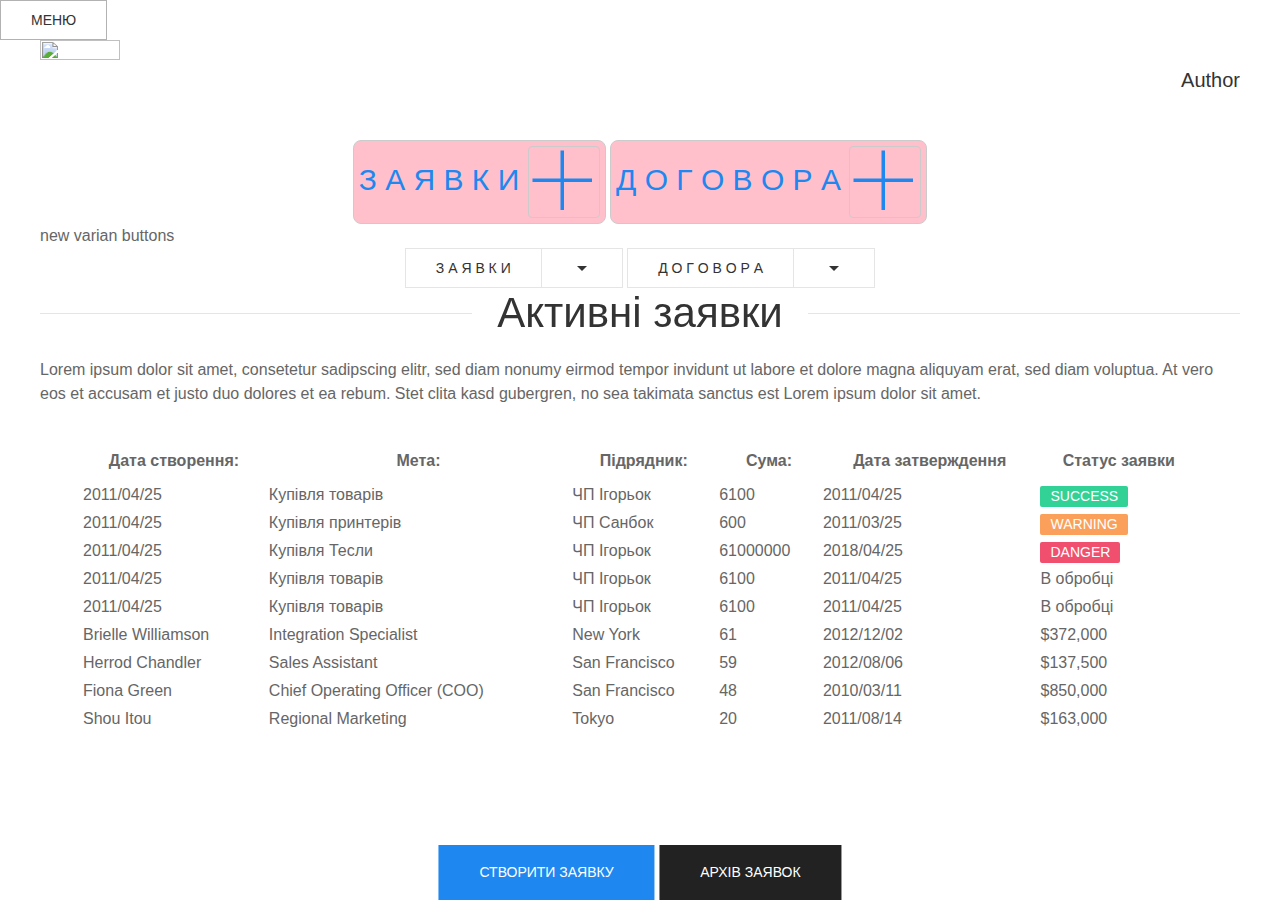
==== index.html @ bbf1b729 "add buttons" ====
<!DOCTYPE html>
<html>

<head>
    <title>Title</title>
    <meta charset="utf-8">
    <meta name="viewport" content="width=device-width, initial-scale=1">
    <link rel="stylesheet" href="css/uikit.min.css" />
    <link rel="stylesheet" href="css/my.css" />

    <script src="js/uikit.min.js"></script>
    <script src="js/uikit-icons.min.js"></script>
    <script src="https://ajax.googleapis.com/ajax/libs/jquery/3.3.1/jquery.min.js"></script>

    <link rel="stylesheet" type="text/css" href="https://cdn.datatables.net/v/ju/jq-3.2.1/jszip-2.5.0/dt-1.10.16/af-2.2.2/b-1.5.1/b-colvis-1.5.1/b-flash-1.5.1/b-html5-1.5.1/b-print-1.5.1/cr-1.4.1/fc-3.2.4/fh-3.1.3/kt-2.3.2/r-2.2.1/rg-1.0.2/rr-1.2.3/sc-1.4.4/sl-1.2.5/datatables.min.css"
    />

    <script type="text/javascript" src="https://cdnjs.cloudflare.com/ajax/libs/pdfmake/0.1.32/pdfmake.min.js"></script>
    <script type="text/javascript" src="https://cdnjs.cloudflare.com/ajax/libs/pdfmake/0.1.32/vfs_fonts.js"></script>
    <script type="text/javascript" src="https://cdn.datatables.net/v/ju/jq-3.2.1/jszip-2.5.0/dt-1.10.16/af-2.2.2/b-1.5.1/b-colvis-1.5.1/b-flash-1.5.1/b-html5-1.5.1/b-print-1.5.1/cr-1.4.1/fc-3.2.4/fh-3.1.3/kt-2.3.2/r-2.2.1/rg-1.0.2/rr-1.2.3/sc-1.4.4/sl-1.2.5/datatables.min.js"></script>


    <script src="js/jquery-2.2.3.min.js"></script>
    <script src="js/main.js"></script>
    <link rel="stylesheet" href="css/my.css" />

</head>

<body>
    <a href="#offcanvas-slide" class="uk-button uk-button-default" uk-toggle>МЕНЮ</a>

    <div id="offcanvas-slide" uk-offcanvas>
        <div class="uk-offcanvas-bar">

            <ul class="uk-nav uk-nav-default">
                <li class="uk-nav-header">МЕНЮ ЗАЯВОК</li>
                <!-- <li class="uk-active"><a href="#">Active</a></li> -->
                <li>
                    <a href="index2.html">Стоврити заявку</a>
                </li>
                <li>
                    <a href="#">Шаблони заявок</a>
                </li>
                <li>
                    <a href="#">Архів заявок</a>
                </li>
                <li class="uk-nav-header">МЕНЮ ДОГОВОРІВ</li>
                <li>
                    <a href="#">Створити Договір</a>
                </li>
                <li>
                    <a href="#">Створити додаток</a>
                </li>
                <li class="uk-nav-divider"></li>
                <li>
                    <a href="#">Архів договорів</a>
                </li>
                <li>
                    <a href="#">Архів додатків</a>
                </li>
                <!-- <li><a href="#">Item</a></li> -->
            </ul>

        </div>
    </div>

    <div class="uk-container">

        <article class="uk-comment uk-text-right">
            <header class="uk-comment-header uk-grid-medium uk-flex-middle" uk-grid>
                <div class="uk-width-auto">
                    <img class="uk-comment-avatar" src="../docs/images/avatar.jpg" width="80" height="80" alt="">
                </div>
                <div class="uk-width-expand">
                    <h4 class="uk-comment-title uk-margin-remove">
                        <a class="uk-link-reset" href="#">Author</a>
                    </h4>
                    <ul class="uk-comment-meta uk-subnav uk-subnav-divider uk-margin-remove-top">

                </div>
            </header>

        </article>
        <!-- <div class="yuraBtn">
                <button class="uk-button uk-button-default uk-button-large" type="button">З А Я В К И</button>
                <div class=" newMy  uk-button-link uk-button-link" uk-icon="icon: plus; ratio: 3.5"></div>
            </div>
        </div> -->
        <div class="uk-container uk-text-center">
<div class="one uk-inline">
    <span class="uk-button-link ">З А Я В К И</span>
    <div class="two uk-button-link" uk-icon="icon: plus; ratio: 3.5"></div>
</div>
<div class="one uk-inline">
        <span class="uk-button-link ">Д О Г О В О Р А</span>
        <div class="two uk-button-link" uk-icon="icon: plus; ratio: 3.5"></div>
    </div>
</div>
<!-- //////////////////// -->

<span>new varian buttons</span>
<div class="uk-container uk-text-center">
        <div class="uk-button-group">
                <button class="uk-button uk-button-default">З А Я В К И</button>
                <div class="uk-inline">
                    <button class="uk-button uk-button-default" type="button"><span uk-icon="icon:  triangle-down"></span></button>
                    <div uk-dropdown="mode: click; boundary: ! .uk-button-group; boundary-align: true;">
                        <ul class="uk-nav uk-dropdown-nav">
                            <li class="uk-active"><a href="#">Active</a></li>
                            <li><a href="#">Item</a></li>
                            <li class="uk-nav-header">Header</li>
                            <li><a href="#">Item</a></li>
                            <li><a href="#">Item</a></li>
                            <li class="uk-nav-divider"></li>
                            <li><a href="#">Item</a></li>
                        </ul>
                    </div>
                </div>
            </div>

            <div class="uk-button-group">
                    <button class="uk-button uk-button-default">Д О Г О В О Р А</button>
                    <div class="uk-inline">
                        <button class="uk-button uk-button-default" type="button"><span uk-icon="icon:  triangle-down"></span></button>
                        <div uk-dropdown="mode: click; boundary: ! .uk-button-group; boundary-align: true;">
                            <ul class="uk-nav uk-dropdown-nav">
                                <li class="uk-active"><a href="#">Active</a></li>
                                <li><a href="#">Item</a></li>
                                <li class="uk-nav-header">Header</li>
                                <li><a href="#">Item</a></li>
                                <li><a href="#">Item</a></li>
                                <li class="uk-nav-divider"></li>
                                <li><a href="#">Item</a></li>
                            </ul>
                        </div>
                    </div>
                </div>

    </div>
    


        <div class="uk-child-width-1-12@s" uk-grid>
            <div>
                <h1 class="uk-heading-line uk-text-center">
                    <span>Активні заявки</span>
                </h1>
                <div class="uk-comment-body">
                    <p>Lorem ipsum dolor sit amet, consetetur sadipscing elitr, sed diam nonumy eirmod tempor invidunt ut labore
                        et dolore magna aliquyam erat, sed diam voluptua. At vero eos et accusam et justo duo dolores et
                        ea rebum. Stet clita kasd gubergren, no sea takimata sanctus est Lorem ipsum dolor sit amet.</p>
                </div>



            </div>
        </div>
        <!-- <div class="uk-margin uk-text-right">
                <form class="uk-search uk-search-default">
                    <span uk-search-icon></span>
                    <input class="uk-search-input" type="search" placeholder="Search...">
                </form>
            </div> -->

        <!-- <div class="uk-margin uk-text-right">
                <form class="uk-search uk-search-default uk-text-right">
                    <span class="uk-search-icon-flip" uk-search-icon></span>
                    <input class="uk-search-input" type="search" placeholder="Search...">
                </form>
            </div> -->
        <table id="example" class="display uk-card-body" style="width:100%">
            <thead>
                <tr>
                    <th>Дата створення:</th>
                    <th>Мета:</th>
                    <th>Підрядник:</th>
                    <th>Сума:</th>
                    <th>Дата затверждення </th>
                    <th>Статус заявки</th>
                    <!-- <th>Дії:</th> -->
                </tr>
            </thead>
            <tbody>
                <tr>
                    <td>2011/04/25</td>
                    <td>Купівля товарів</td>
                    <td>ЧП Ігорьок</td>
                    <td>6100</td>
                    <td>2011/04/25</td>
                    <td>
                        <span class="uk-label uk-label-success">Success</span>
                    </td>
                    <!-- <td><ul class="uk-iconnav">
                            <li><a href="#" uk-icon="icon: plus"></a></li>
                            <li><a href="#" uk-icon="icon: file-edit"></a></li>
                            <li><a href="#" uk-icon="icon: copy"></a></li>
                            <li><a href="#" uk-icon="icon: trash"></a></li>
                        </ul></td>
                </tr> -->
                    <tr>
                        <td>2011/04/25</td>
                        <td>Купівля принтерів</td>
                        <td>ЧП Санбок</td>
                        <td>600</td>
                        <td>2011/03/25</td>
                        <td>
                            <span class="uk-label uk-label-warning">Warning</span>
                        </td>
                    </tr>
                    <tr>
                        <td>2011/04/25</td>
                        <td>Купівля Тесли</td>
                        <td>ЧП Ігорьок</td>
                        <td>61000000</td>
                        <td>2018/04/25</td>
                        <td>
                            <span class="uk-label uk-label-danger">Danger</span>
                        </td>
                    </tr>
                    <tr>
                        <td>2011/04/25</td>
                        <td>Купівля товарів</td>
                        <td>ЧП Ігорьок</td>
                        <td>6100</td>
                        <td>2011/04/25</td>
                        <td>В обробці</td>
                    </tr>
                    <tr>
                        <td>2011/04/25</td>
                        <td>Купівля товарів</td>
                        <td>ЧП Ігорьок</td>
                        <td>6100</td>
                        <td>2011/04/25</td>
                        <td>В обробці</td>
                    </tr>
                    <tr>
                        <td>Brielle Williamson</td>
                        <td>Integration Specialist</td>
                        <td>New York</td>
                        <td>61</td>
                        <td>2012/12/02</td>
                        <td>$372,000</td>
                    </tr>
                    <tr>
                        <td>Herrod Chandler</td>
                        <td>Sales Assistant</td>
                        <td>San Francisco</td>
                        <td>59</td>
                        <td>2012/08/06</td>
                        <td>$137,500</td>
                    </tr>
                    <tr>
                        <td>Fiona Green</td>
                        <td>Chief Operating Officer (COO)</td>
                        <td>San Francisco</td>
                        <td>48</td>
                        <td>2010/03/11</td>
                        <td>$850,000</td>
                    </tr>
                    <tr>
                        <td>Shou Itou</td>
                        <td>Regional Marketing</td>
                        <td>Tokyo</td>
                        <td>20</td>
                        <td>2011/08/14</td>
                        <td>$163,000</td>
                    </tr>
            </tbody>

        </table>
        <div class="uk-container uk-position-bottom-center">
            <p uk-margin>
                <!-- <button class="uk-button uk-button-default uk-button-large">Large button</button> -->
                <button class="uk-button uk-button-primary uk-button-large" onclick="window.location.href='index2.html'" uk-scrollspy="cls: uk-animation-slide-left; repeat: true">Створити Заявку</button>
                <button class="uk-button uk-button-secondary uk-button-large">Архів заявок</button>
            </p>
        </div>
    </div>

</body>

</html>
---- css/my.css ----
.dataTables_filter label {
    background: pink;
    padding: 8px;
    color: #ffffff;
    text-transform: uppercase;
}

.dataTables_length label {
    background: pink;
    /* padding: 8px; */
    color: #ffffff;
    text-transform: uppercase;
}

/* 
 .dataTables_filter label input {
     margin-left: 10px;  } */

/* .dataTables_wrapper .ui-toolbar {
    padding: 20px;
}  */

#personal.dataTable th {
    color: pink;
    font-weight: 700;
    padding-top: 5px;
    padding-bottom: 5px;
    border: 1px #b7b7b7 solid;
    margin: 0;
    */
}

.dataTables_wrapper {
    font-weight: normal;
    /* padding-bottom: 30px; */
}

.dataTables_wrapper .ui-toolbar {
    padding: 8px;
    background: pink;
    padding-bottom: 38px;
}

.uk-offcanvas-bar {
    /* background: pink; */
    color: aqua;
}

.yuraBtn {
    max-width: 33;
    height: 70px;
    border-radius: 4px;
    padding: 5px;
    font-size: 30px;
    border: 1px solid black;
    background-color: beige;
    box-shadow: 0 0 4px 2px #fff;
    /* border-radius: 2px soled red; */
    /* margin: 0 10px 18px 0; */
}
.newMy {
    border-radius: 4px;

}
.one {
    border-radius: 8px;
    padding: 5px;
    font-size: 30px;
    border: 1px solid #cbcbcb;
background-color: pink;
}   

.two {
    border-radius: 4px;
    /* padding: 5px;
    font-size: 30px; */
    border: 1px solid #cbcbcb;
background-color: pink;
}
---- css/my.css ----
.dataTables_filter label {
    background: pink;
    padding: 8px;
    color: #ffffff;
    text-transform: uppercase;
}

.dataTables_length label {
    background: pink;
    /* padding: 8px; */
    color: #ffffff;
    text-transform: uppercase;
}

/* 
 .dataTables_filter label input {
     margin-left: 10px;  } */

/* .dataTables_wrapper .ui-toolbar {
    padding: 20px;
}  */

#personal.dataTable th {
    color: pink;
    font-weight: 700;
    padding-top: 5px;
    padding-bottom: 5px;
    border: 1px #b7b7b7 solid;
    margin: 0;
    */
}

.dataTables_wrapper {
    font-weight: normal;
    /* padding-bottom: 30px; */
}

.dataTables_wrapper .ui-toolbar {
    padding: 8px;
    background: pink;
    padding-bottom: 38px;
}

.uk-offcanvas-bar {
    /* background: pink; */
    color: aqua;
}

.yuraBtn {
    max-width: 33;
    height: 70px;
    border-radius: 4px;
    padding: 5px;
    font-size: 30px;
    border: 1px solid black;
    background-color: beige;
    box-shadow: 0 0 4px 2px #fff;
    /* border-radius: 2px soled red; */
    /* margin: 0 10px 18px 0; */
}
.newMy {
    border-radius: 4px;

}
.one {
    border-radius: 8px;
    padding: 5px;
    font-size: 30px;
    border: 1px solid #cbcbcb;
background-color: pink;
}   

.two {
    border-radius: 4px;
    /* padding: 5px;
    font-size: 30px; */
    border: 1px solid #cbcbcb;
background-color: pink;
}
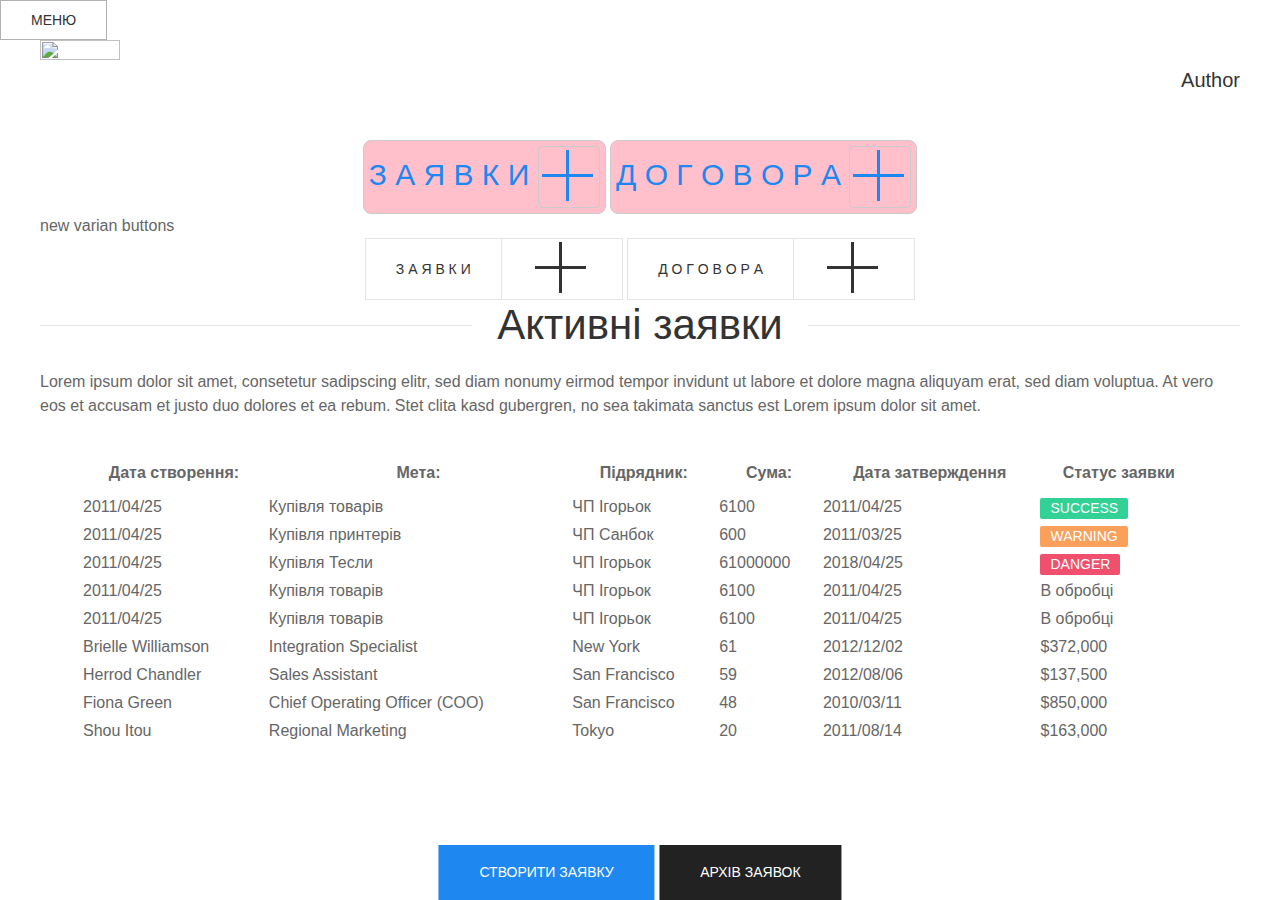
==== commit ca0c2c89: "buttons" ====
--- a/index.html
+++ b/index.html
@@ -89,40 +89,50 @@
         <div class="uk-container uk-text-center">
 <div class="one uk-inline">
     <span class="uk-button-link ">З А Я В К И</span>
-    <div class="two uk-button-link" uk-icon="icon: plus; ratio: 3.5"></div>
+    <div class="two uk-button-link" uk-icon="icon: plus; ratio: 3"onclick="window.location.href='index2.html'" ></div>
 </div>
 <div class="one uk-inline">
         <span class="uk-button-link ">Д О Г О В О Р А</span>
-        <div class="two uk-button-link" uk-icon="icon: plus; ratio: 3.5"></div>
+        <div class="two uk-button-link" uk-icon="icon: plus; ratio: 3"></div>
     </div>
 </div>
 <!-- //////////////////// -->
 
 <span>new varian buttons</span>
+
 <div class="uk-container uk-text-center">
         <div class="uk-button-group">
-                <button class="uk-button uk-button-default">З А Я В К И</button>
-                <div class="uk-inline">
-                    <button class="uk-button uk-button-default" type="button"><span uk-icon="icon:  triangle-down"></span></button>
-                    <div uk-dropdown="mode: click; boundary: ! .uk-button-group; boundary-align: true;">
+                <button class="uk-button uk-button-default">З А Я В К И</button> <div uk-dropdown="mode: click; boundary: ! .uk-button-group; boundary-align: true;" >
                         <ul class="uk-nav uk-dropdown-nav">
-                            <li class="uk-active"><a href="#">Active</a></li>
+                                <li>
+                                        <a href="index2.html">Стоврити заявку</a>
+                                    </li>
+                                    <li>
+                                        <a href="#">Шаблони заявок</a>
+                                    </li>
+                                    <li>
+                                        <a href="#">Архів заявок</a>
+                                    </li>
+
+
+                            <!-- <li class="uk-active"><a href="#">Active</a></li>
                             <li><a href="#">Item</a></li>
                             <li class="uk-nav-header">Header</li>
                             <li><a href="#">Item</a></li>
                             <li><a href="#">Item</a></li>
                             <li class="uk-nav-divider"></li>
-                            <li><a href="#">Item</a></li>
+                            <li><a href="#">Item</a></li> -->
                         </ul>
                     </div>
+                <div class="uk-inline">
+                    <button class="uk-button uk-button-default" type="button"><span uk-icon="icon: plus; ratio: 3" onclick="window.location.href='index2.html'"></span></button>
+                   
                 </div>
             </div>
 
             <div class="uk-button-group">
                     <button class="uk-button uk-button-default">Д О Г О В О Р А</button>
-                    <div class="uk-inline">
-                        <button class="uk-button uk-button-default" type="button"><span uk-icon="icon:  triangle-down"></span></button>
-                        <div uk-dropdown="mode: click; boundary: ! .uk-button-group; boundary-align: true;">
+                    <div uk-dropdown="mode: click; boundary: ! .uk-button-group; boundary-align: true;">
                             <ul class="uk-nav uk-dropdown-nav">
                                 <li class="uk-active"><a href="#">Active</a></li>
                                 <li><a href="#">Item</a></li>
@@ -133,6 +143,9 @@
                                 <li><a href="#">Item</a></li>
                             </ul>
                         </div>
+                    <div class="uk-inline">
+                        <button class="uk-button uk-button-default" type="button"><span uk-icon="icon: plus; ratio: 3"></span></button>
+                        
                     </div>
                 </div>
 
--- a/css/my.css
+++ b/css/my.css
@@ -72,8 +72,6 @@
 
 .two {
     border-radius: 4px;
-    /* padding: 5px;
-    font-size: 30px; */
-    border: 1px solid #cbcbcb;
+      border: 1px solid #cbcbcb;
 background-color: pink;
 }   
--- a/css/my.css
+++ b/css/my.css
@@ -72,8 +72,6 @@
 
 .two {
     border-radius: 4px;
-    /* padding: 5px;
-    font-size: 30px; */
-    border: 1px solid #cbcbcb;
+      border: 1px solid #cbcbcb;
 background-color: pink;
 }   
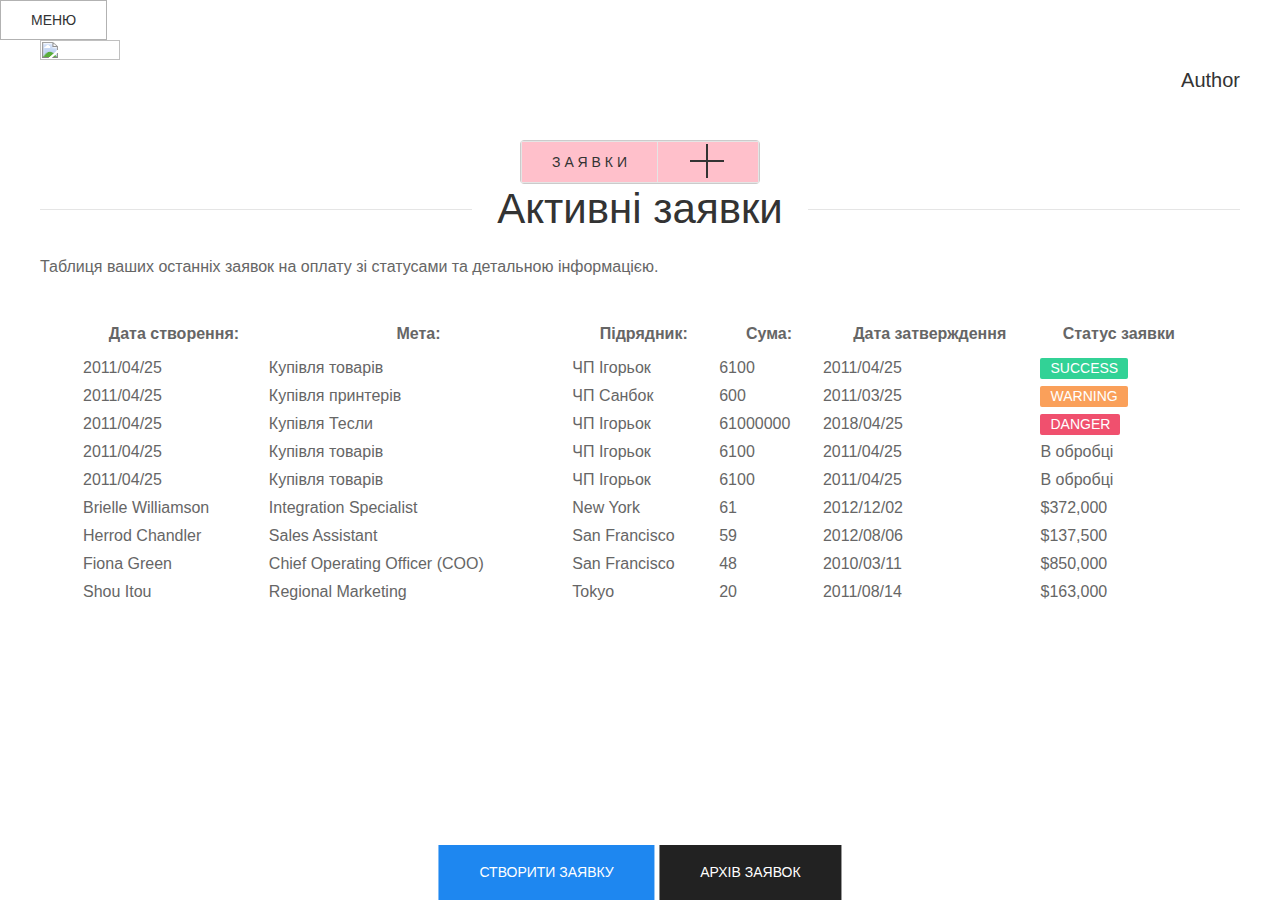
==== commit 8b2e787f: "new style buttons" ====
--- a/index.html
+++ b/index.html
@@ -81,29 +81,13 @@
             </header>
 
         </article>
-        <!-- <div class="yuraBtn">
-                <button class="uk-button uk-button-default uk-button-large" type="button">З А Я В К И</button>
-                <div class=" newMy  uk-button-link uk-button-link" uk-icon="icon: plus; ratio: 3.5"></div>
-            </div>
-        </div> -->
-        <div class="uk-container uk-text-center">
-<div class="one uk-inline">
-    <span class="uk-button-link ">З А Я В К И</span>
-    <div class="two uk-button-link" uk-icon="icon: plus; ratio: 3"onclick="window.location.href='index2.html'" ></div>
-</div>
-<div class="one uk-inline">
-        <span class="uk-button-link ">Д О Г О В О Р А</span>
-        <div class="two uk-button-link" uk-icon="icon: plus; ratio: 3"></div>
-    </div>
-</div>
-<!-- //////////////////// -->
-
-<span>new varian buttons</span>
+      
 
 <div class="uk-container uk-text-center">
-        <div class="uk-button-group">
-                <button class="uk-button uk-button-default">З А Я В К И</button> <div uk-dropdown="mode: click; boundary: ! .uk-button-group; boundary-align: true;" >
-                        <ul class="uk-nav uk-dropdown-nav">
+        <div class="uk-button-group apl-btn" uk-scrollspy="cls: uk-animation-slide-top; repeat: true">
+                <button class="uk-button uk-button-default">З А Я В К И</button> 
+                <!-- <div uk-dropdown="mode: click; boundary: ! .uk-button-group; boundary-align: true;" > -->
+                        <!-- <ul class="uk-nav uk-dropdown-nav">
                                 <li>
                                         <a href="index2.html">Стоврити заявку</a>
                                     </li>
@@ -122,32 +106,15 @@
                             <li><a href="#">Item</a></li>
                             <li class="uk-nav-divider"></li>
                             <li><a href="#">Item</a></li> -->
-                        </ul>
-                    </div>
+                        <!-- </ul> -->
+                    <!-- </div> -->
                 <div class="uk-inline">
-                    <button class="uk-button uk-button-default" type="button"><span uk-icon="icon: plus; ratio: 3" onclick="window.location.href='index2.html'"></span></button>
+                    <button class="uk-button uk-button-default" type="button"><span uk-icon="icon: plus; ratio: 2" onclick="window.location.href='index2.html'"></span></button>
                    
                 </div>
             </div>
 
-            <div class="uk-button-group">
-                    <button class="uk-button uk-button-default">Д О Г О В О Р А</button>
-                    <div uk-dropdown="mode: click; boundary: ! .uk-button-group; boundary-align: true;">
-                            <ul class="uk-nav uk-dropdown-nav">
-                                <li class="uk-active"><a href="#">Active</a></li>
-                                <li><a href="#">Item</a></li>
-                                <li class="uk-nav-header">Header</li>
-                                <li><a href="#">Item</a></li>
-                                <li><a href="#">Item</a></li>
-                                <li class="uk-nav-divider"></li>
-                                <li><a href="#">Item</a></li>
-                            </ul>
-                        </div>
-                    <div class="uk-inline">
-                        <button class="uk-button uk-button-default" type="button"><span uk-icon="icon: plus; ratio: 3"></span></button>
-                        
-                    </div>
-                </div>
+          
 
     </div>
     
@@ -159,9 +126,7 @@
                     <span>Активні заявки</span>
                 </h1>
                 <div class="uk-comment-body">
-                    <p>Lorem ipsum dolor sit amet, consetetur sadipscing elitr, sed diam nonumy eirmod tempor invidunt ut labore
-                        et dolore magna aliquyam erat, sed diam voluptua. At vero eos et accusam et justo duo dolores et
-                        ea rebum. Stet clita kasd gubergren, no sea takimata sanctus est Lorem ipsum dolor sit amet.</p>
+                    <p>Таблиця ваших останніх заявок на оплату зі статусами та детальною інформацією.</p>
                 </div>
 
 
@@ -284,8 +249,11 @@
         <div class="uk-container uk-position-bottom-center">
             <p uk-margin>
                 <!-- <button class="uk-button uk-button-default uk-button-large">Large button</button> -->
-                <button class="uk-button uk-button-primary uk-button-large" onclick="window.location.href='index2.html'" uk-scrollspy="cls: uk-animation-slide-left; repeat: true">Створити Заявку</button>
-                <button class="uk-button uk-button-secondary uk-button-large">Архів заявок</button>
+                <button class="uk-button uk-button-primary uk-button-large" 
+                onclick="window.location.href='index2.html'" 
+                uk-scrollspy="cls: uk-animation-slide-left; repeat: true">Створити Заявку</button>
+                <button class="uk-button uk-button-secondary uk-button-large"
+                uk-scrollspy="cls: uk-animation-slide-right; repeat: true">Архів заявок</button>
             </p>
         </div>
     </div>
--- a/css/my.css
+++ b/css/my.css
@@ -68,10 +68,14 @@
     font-size: 30px;
     border: 1px solid #cbcbcb;
 background-color: pink;
+
 }   
 
-.two {
+.apl-btn {
     border-radius: 4px;
       border: 1px solid #cbcbcb;
 background-color: pink;
 }   
+.uk-button-link:focus, .uk-button-link:hover {
+    text-decoration: none;
+}
--- a/css/my.css
+++ b/css/my.css
@@ -68,10 +68,14 @@
     font-size: 30px;
     border: 1px solid #cbcbcb;
 background-color: pink;
+
 }   
 
-.two {
+.apl-btn {
     border-radius: 4px;
       border: 1px solid #cbcbcb;
 background-color: pink;
 }   
+.uk-button-link:focus, .uk-button-link:hover {
+    text-decoration: none;
+}
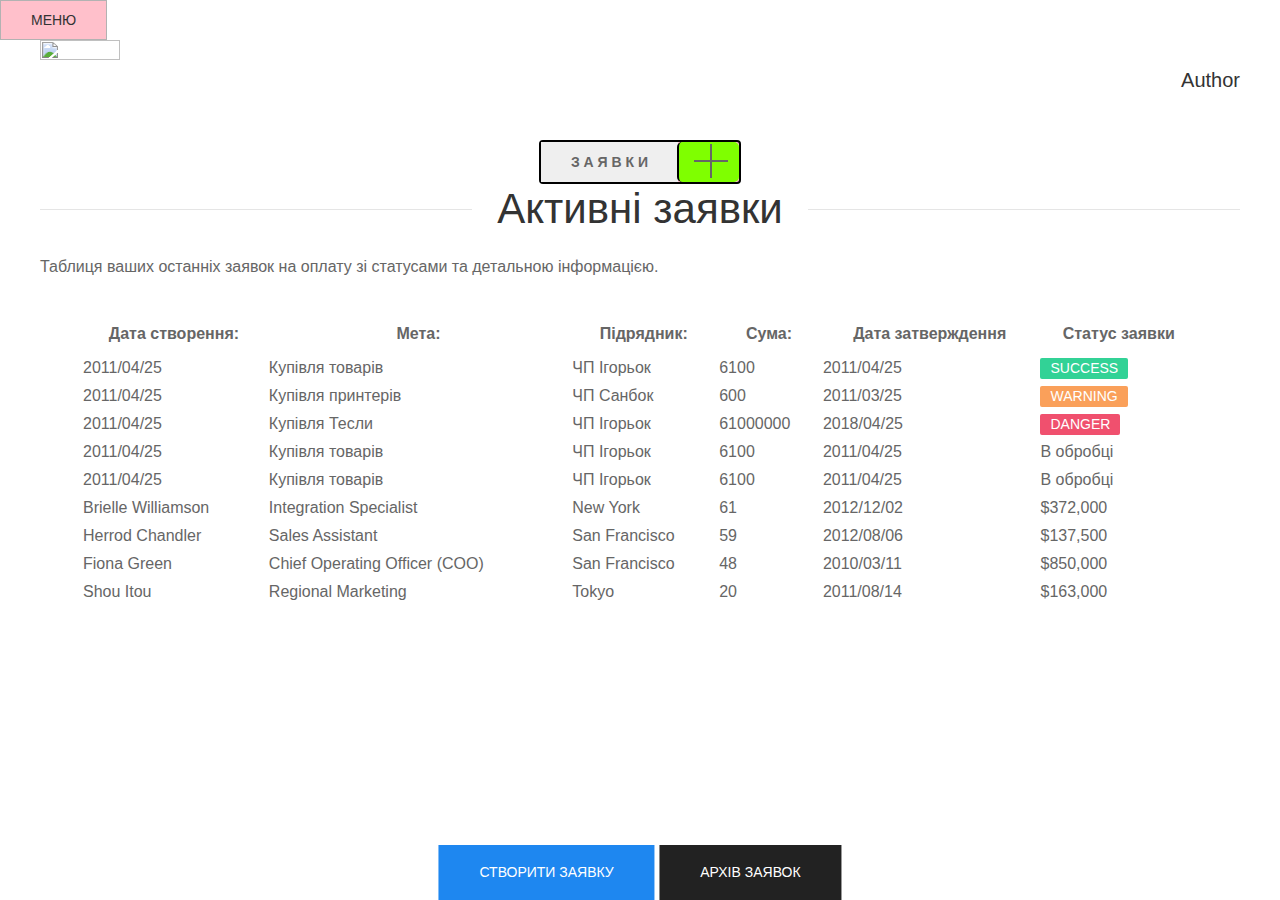
==== commit 0da2b2b6: "new" ====
--- a/index.html
+++ b/index.html
@@ -81,13 +81,16 @@
             </header>
 
         </article>
-      
-
-<div class="uk-container uk-text-center">
-        <div class="uk-button-group apl-btn" uk-scrollspy="cls: uk-animation-slide-top; repeat: true">
-                <button class="uk-button uk-button-default">З А Я В К И</button> 
+
+
+        <div class="uk-container uk-text-center">
+  
+
+
+            <div class="uk-button-group apl-btn" uk-scrollspy="cls: uk-animation-slide-top; repeat: true">
+                <button class="uk-button ">З А Я В К И</button>
                 <!-- <div uk-dropdown="mode: click; boundary: ! .uk-button-group; boundary-align: true;" > -->
-                        <!-- <ul class="uk-nav uk-dropdown-nav">
+                <!-- <ul class="uk-nav uk-dropdown-nav">
                                 <li>
                                         <a href="index2.html">Стоврити заявку</a>
                                     </li>
@@ -106,18 +109,22 @@
                             <li><a href="#">Item</a></li>
                             <li class="uk-nav-divider"></li>
                             <li><a href="#">Item</a></li> -->
-                        <!-- </ul> -->
-                    <!-- </div> -->
+                <!-- </ul> -->
+                <!-- </div> -->
                 <div class="uk-inline">
-                    <button class="uk-button uk-button-default" type="button"><span uk-icon="icon: plus; ratio: 2" onclick="window.location.href='index2.html'"></span></button>
-                   
+                    <button class="uk-button  btn-plus" type="button">
+                        <span class="btn-plus-span" uk-icon="icon: plus; ratio: 2" onclick="window.location.href='index2.html'">
+
+                        </span>
+                    </button>
+
                 </div>
             </div>
 
-          
-
-    </div>
-    
+
+
+        </div>
+
 
 
         <div class="uk-child-width-1-12@s" uk-grid>
@@ -249,11 +256,8 @@
         <div class="uk-container uk-position-bottom-center">
             <p uk-margin>
                 <!-- <button class="uk-button uk-button-default uk-button-large">Large button</button> -->
-                <button class="uk-button uk-button-primary uk-button-large" 
-                onclick="window.location.href='index2.html'" 
-                uk-scrollspy="cls: uk-animation-slide-left; repeat: true">Створити Заявку</button>
-                <button class="uk-button uk-button-secondary uk-button-large"
-                uk-scrollspy="cls: uk-animation-slide-right; repeat: true">Архів заявок</button>
+                <button class="uk-button uk-button-primary uk-button-large" onclick="window.location.href='index2.html'" uk-scrollspy="cls: uk-animation-slide-left; repeat: true">Створити Заявку</button>
+                <button class="uk-button uk-button-secondary uk-button-large" uk-scrollspy="cls: uk-animation-slide-right; repeat: true">Архів заявок</button>
             </p>
         </div>
     </div>
--- a/css/my.css
+++ b/css/my.css
@@ -58,24 +58,47 @@
     /* border-radius: 2px soled red; */
     /* margin: 0 10px 18px 0; */
 }
+
 .newMy {
     border-radius: 4px;
+}
 
-}
 .one {
     border-radius: 8px;
     padding: 5px;
     font-size: 30px;
     border: 1px solid #cbcbcb;
-background-color: pink;
-
-}   
+    background-color: pink;
+}
 
 .apl-btn {
     border-radius: 4px;
-      border: 1px solid #cbcbcb;
-background-color: pink;
-}   
-.uk-button-link:focus, .uk-button-link:hover {
+    border: 4px solid #cbcbcb;
+    background-color: pink;
+    border: 2px solid black;
+    font-weight: bold;
+}
+
+.uk-button:focus,
+.uk-button:hover {
     text-decoration: none;
+    background-color: pink;
 }
+
+.btn-plus {
+        border-radius: 5px;
+    border-left: 2px solid black;
+    width: 42px;
+    background-color: chartreuse;
+}
+
+.btn-plus-span {
+    /* padding-left: inherit; */
+    padding-left: 0px;
+    margin-left: -17px;
+}
+
+.btn-plus:focus,
+    {
+    border-color: black;
+}--- a/css/my.css
+++ b/css/my.css
@@ -58,24 +58,47 @@
     /* border-radius: 2px soled red; */
     /* margin: 0 10px 18px 0; */
 }
+
 .newMy {
     border-radius: 4px;
+}
 
-}
 .one {
     border-radius: 8px;
     padding: 5px;
     font-size: 30px;
     border: 1px solid #cbcbcb;
-background-color: pink;
-
-}   
+    background-color: pink;
+}
 
 .apl-btn {
     border-radius: 4px;
-      border: 1px solid #cbcbcb;
-background-color: pink;
-}   
-.uk-button-link:focus, .uk-button-link:hover {
+    border: 4px solid #cbcbcb;
+    background-color: pink;
+    border: 2px solid black;
+    font-weight: bold;
+}
+
+.uk-button:focus,
+.uk-button:hover {
     text-decoration: none;
+    background-color: pink;
 }
+
+.btn-plus {
+        border-radius: 5px;
+    border-left: 2px solid black;
+    width: 42px;
+    background-color: chartreuse;
+}
+
+.btn-plus-span {
+    /* padding-left: inherit; */
+    padding-left: 0px;
+    margin-left: -17px;
+}
+
+.btn-plus:focus,
+    {
+    border-color: black;
+}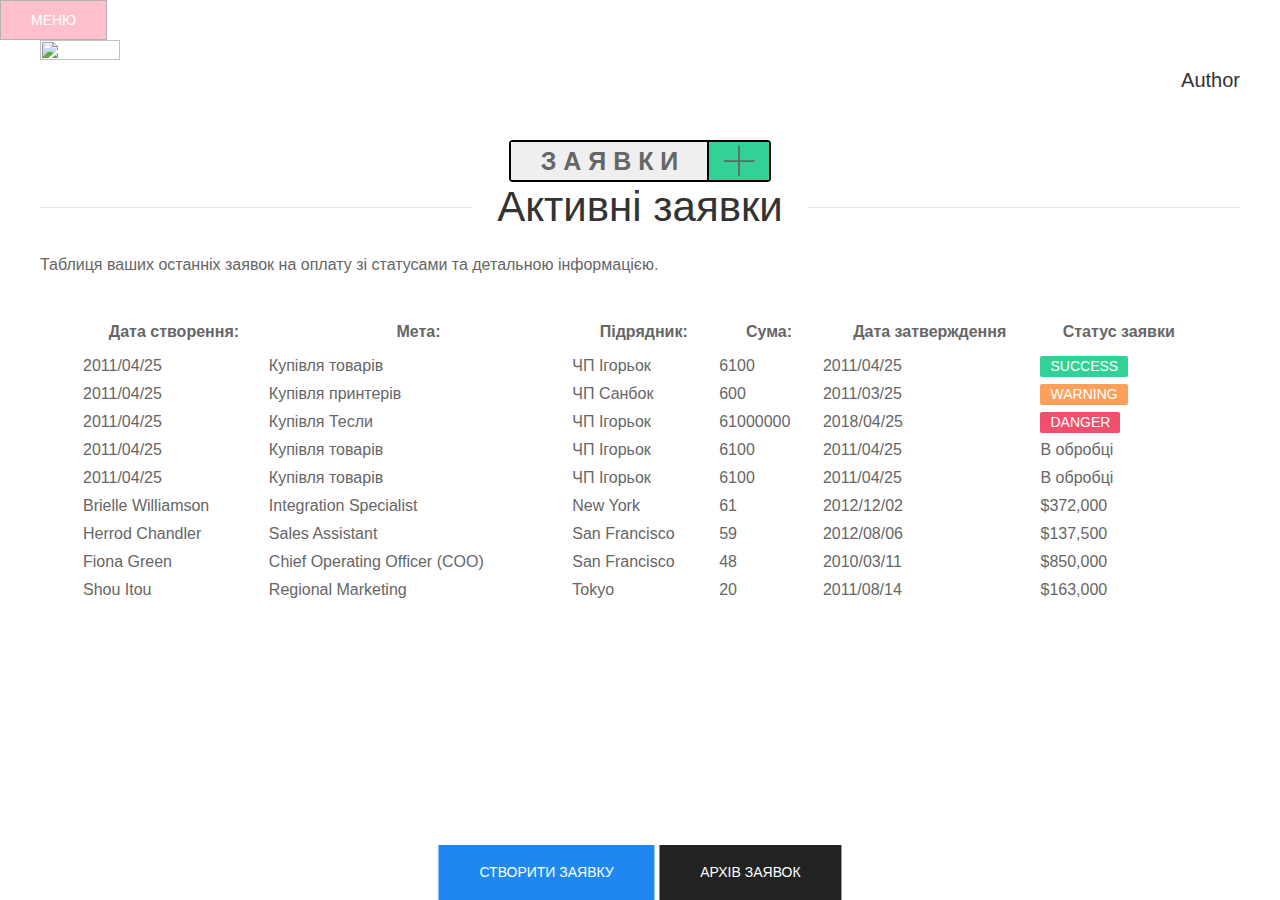
==== commit 4406e632: "new" ====
--- a/index.html
+++ b/index.html
@@ -88,7 +88,7 @@
 
 
             <div class="uk-button-group apl-btn" uk-scrollspy="cls: uk-animation-slide-top; repeat: true">
-                <button class="uk-button ">З А Я В К И</button>
+                <button class="uk-button apl-btn-name">З А Я В К И</button>
                 <!-- <div uk-dropdown="mode: click; boundary: ! .uk-button-group; boundary-align: true;" > -->
                 <!-- <ul class="uk-nav uk-dropdown-nav">
                                 <li>
@@ -113,7 +113,7 @@
                 <!-- </div> -->
                 <div class="uk-inline">
                     <button class="uk-button  btn-plus" type="button">
-                        <span class="btn-plus-span" uk-icon="icon: plus; ratio: 2" onclick="window.location.href='index2.html'">
+                        <span class="btn-plus-span" uk-icon="icon: plus; ratio: 1.8" onclick="window.location.href='index2.html'">
 
                         </span>
                     </button>
--- a/css/my.css
+++ b/css/my.css
@@ -74,7 +74,7 @@
 .apl-btn {
     border-radius: 4px;
     border: 4px solid #cbcbcb;
-    background-color: pink;
+    /* background-color: pink; */
     border: 2px solid black;
     font-weight: bold;
 }
@@ -83,13 +83,17 @@
 .uk-button:hover {
     text-decoration: none;
     background-color: pink;
+    color: #ffffff;
 }
 
 .btn-plus {
-        border-radius: 5px;
+        /* border-radius: 5px; */
     border-left: 2px solid black;
     width: 42px;
-    background-color: chartreuse;
+    background-color:#32d296;
+}
+.apl-btn-name{
+    font-size: 25px;
 }
 
 .btn-plus-span {
--- a/css/my.css
+++ b/css/my.css
@@ -74,7 +74,7 @@
 .apl-btn {
     border-radius: 4px;
     border: 4px solid #cbcbcb;
-    background-color: pink;
+    /* background-color: pink; */
     border: 2px solid black;
     font-weight: bold;
 }
@@ -83,13 +83,17 @@
 .uk-button:hover {
     text-decoration: none;
     background-color: pink;
+    color: #ffffff;
 }
 
 .btn-plus {
-        border-radius: 5px;
+        /* border-radius: 5px; */
     border-left: 2px solid black;
     width: 42px;
-    background-color: chartreuse;
+    background-color:#32d296;
+}
+.apl-btn-name{
+    font-size: 25px;
 }
 
 .btn-plus-span {
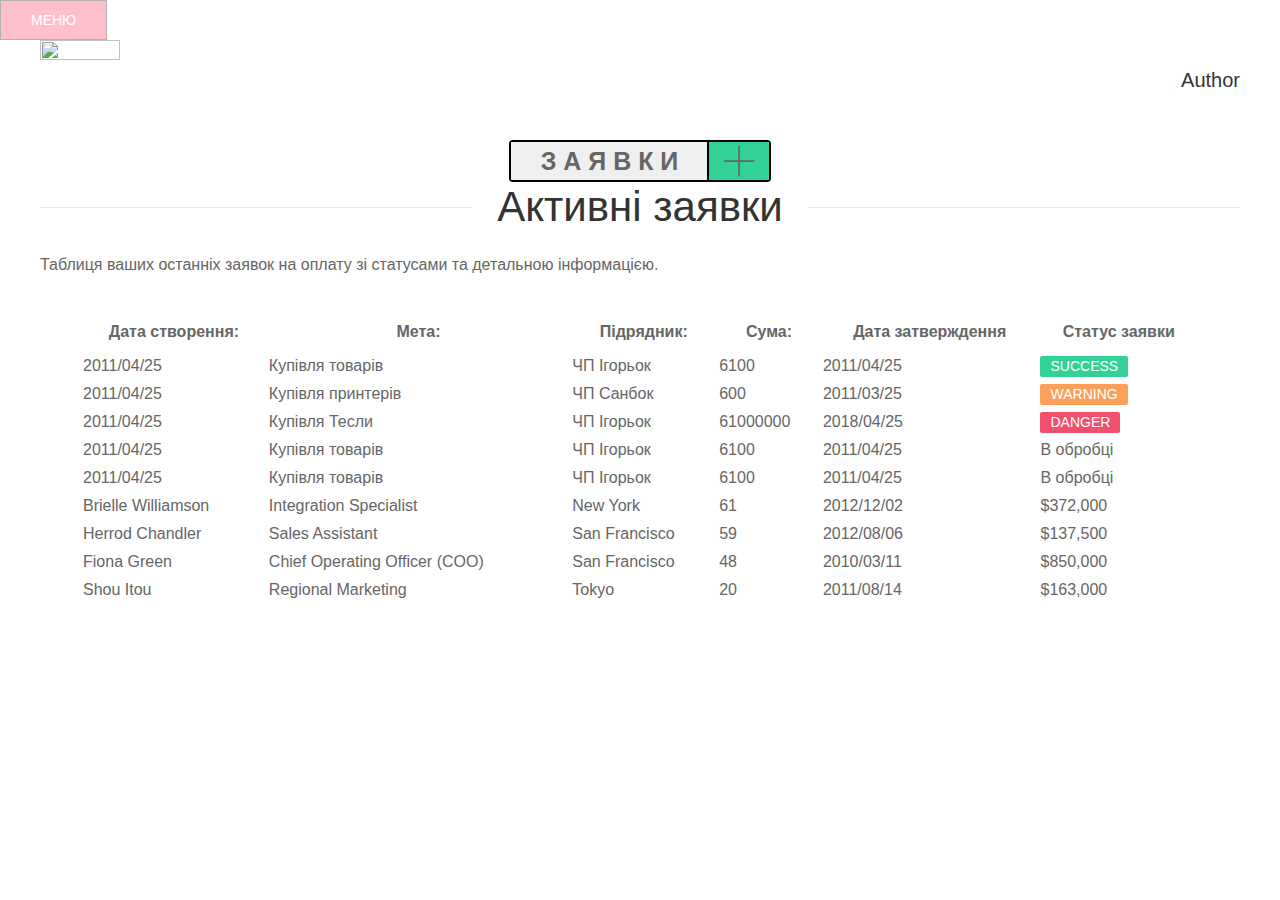
==== commit 02387db8: "add" ====
--- a/index.html
+++ b/index.html
@@ -253,13 +253,13 @@
             </tbody>
 
         </table>
-        <div class="uk-container uk-position-bottom-center">
+        <!-- <div class="uk-container uk-position-bottom-center">
             <p uk-margin>
                 <!-- <button class="uk-button uk-button-default uk-button-large">Large button</button> -->
-                <button class="uk-button uk-button-primary uk-button-large" onclick="window.location.href='index2.html'" uk-scrollspy="cls: uk-animation-slide-left; repeat: true">Створити Заявку</button>
+                <!-- <button class="uk-button uk-button-primary uk-button-large" onclick="window.location.href='index2.html'" uk-scrollspy="cls: uk-animation-slide-left; repeat: true">Створити Заявку</button>
                 <button class="uk-button uk-button-secondary uk-button-large" uk-scrollspy="cls: uk-animation-slide-right; repeat: true">Архів заявок</button>
             </p>
-        </div>
+        </div> --> 
     </div>
 
 </body>
--- a/css/my.css
+++ b/css/my.css
@@ -84,15 +84,17 @@
     text-decoration: none;
     background-color: pink;
     color: #ffffff;
+    
 }
 
 .btn-plus {
-        /* border-radius: 5px; */
+    /* border-radius: 5px; */
     border-left: 2px solid black;
     width: 42px;
-    background-color:#32d296;
+    background-color: #32d296;
 }
-.apl-btn-name{
+
+.apl-btn-name {
     font-size: 25px;
 }
 
@@ -103,6 +105,7 @@
 }
 
 .btn-plus:focus,
-    {
+.apl-btn-name {
     border-color: black;
+    
 }--- a/css/my.css
+++ b/css/my.css
@@ -84,15 +84,17 @@
     text-decoration: none;
     background-color: pink;
     color: #ffffff;
+    
 }
 
 .btn-plus {
-        /* border-radius: 5px; */
+    /* border-radius: 5px; */
     border-left: 2px solid black;
     width: 42px;
-    background-color:#32d296;
+    background-color: #32d296;
 }
-.apl-btn-name{
+
+.apl-btn-name {
     font-size: 25px;
 }
 
@@ -103,6 +105,7 @@
 }
 
 .btn-plus:focus,
-    {
+.apl-btn-name {
     border-color: black;
+    
 }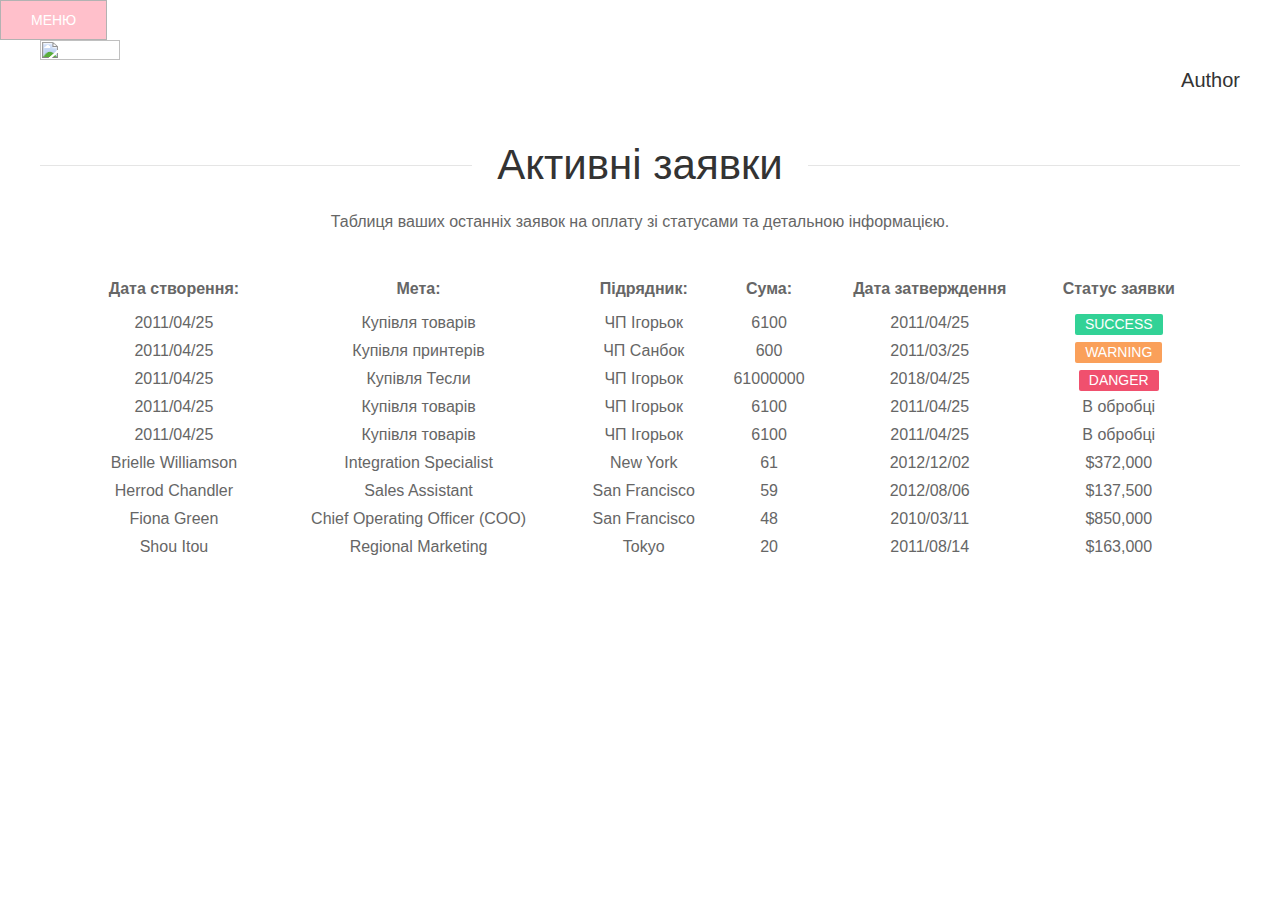
==== commit 5f788187: "add" ====
--- a/index.html
+++ b/index.html
@@ -84,13 +84,13 @@
 
 
         <div class="uk-container uk-text-center">
-  
-
-
-            <div class="uk-button-group apl-btn" uk-scrollspy="cls: uk-animation-slide-top; repeat: true">
-                <button class="uk-button apl-btn-name">З А Я В К И</button>
-                <!-- <div uk-dropdown="mode: click; boundary: ! .uk-button-group; boundary-align: true;" > -->
-                <!-- <ul class="uk-nav uk-dropdown-nav">
+
+
+
+            <!-- <div class="uk-button-group apl-btn" uk-scrollspy="cls: uk-animation-slide-top; repeat: true"> -->
+            <!-- <button class="uk-button apl-btn-name">З А Я В К И</button> -->
+            <!-- <div uk-dropdown="mode: click; boundary: ! .uk-button-group; boundary-align: true;" > -->
+            <!-- <ul class="uk-nav uk-dropdown-nav">
                                 <li>
                                         <a href="index2.html">Стоврити заявку</a>
                                     </li>
@@ -109,158 +109,158 @@
                             <li><a href="#">Item</a></li>
                             <li class="uk-nav-divider"></li>
                             <li><a href="#">Item</a></li> -->
-                <!-- </ul> -->
-                <!-- </div> -->
-                <div class="uk-inline">
+            <!-- </ul> -->
+            <!-- </div> -->
+            <!-- <div class="uk-inline">
                     <button class="uk-button  btn-plus" type="button">
                         <span class="btn-plus-span" uk-icon="icon: plus; ratio: 1.8" onclick="window.location.href='index2.html'">
 
                         </span>
                     </button>
 
+                </div> -->
+            <!-- </div> -->
+
+
+
+            <!-- </div> -->
+
+
+
+            <div class="uk-child-width-1-12@s" uk-grid>
+                <div>
+                    <h1 class="uk-heading-line uk-text-center">
+                        <span>Активні заявки</span>
+                    </h1>
+                    <div class="uk-comment-body">
+                        <p>Таблиця ваших останніх заявок на оплату зі статусами та детальною інформацією.</p>
+                    </div>
+
+
+
                 </div>
             </div>
-
-
-
-        </div>
-
-
-
-        <div class="uk-child-width-1-12@s" uk-grid>
-            <div>
-                <h1 class="uk-heading-line uk-text-center">
-                    <span>Активні заявки</span>
-                </h1>
-                <div class="uk-comment-body">
-                    <p>Таблиця ваших останніх заявок на оплату зі статусами та детальною інформацією.</p>
-                </div>
-
-
-
-            </div>
-        </div>
-        <!-- <div class="uk-margin uk-text-right">
+            <!-- <div class="uk-margin uk-text-right">
                 <form class="uk-search uk-search-default">
                     <span uk-search-icon></span>
                     <input class="uk-search-input" type="search" placeholder="Search...">
                 </form>
             </div> -->
 
-        <!-- <div class="uk-margin uk-text-right">
+            <!-- <div class="uk-margin uk-text-right">
                 <form class="uk-search uk-search-default uk-text-right">
                     <span class="uk-search-icon-flip" uk-search-icon></span>
                     <input class="uk-search-input" type="search" placeholder="Search...">
                 </form>
             </div> -->
-        <table id="example" class="display uk-card-body" style="width:100%">
-            <thead>
-                <tr>
-                    <th>Дата створення:</th>
-                    <th>Мета:</th>
-                    <th>Підрядник:</th>
-                    <th>Сума:</th>
-                    <th>Дата затверждення </th>
-                    <th>Статус заявки</th>
-                    <!-- <th>Дії:</th> -->
-                </tr>
-            </thead>
-            <tbody>
-                <tr>
-                    <td>2011/04/25</td>
-                    <td>Купівля товарів</td>
-                    <td>ЧП Ігорьок</td>
-                    <td>6100</td>
-                    <td>2011/04/25</td>
-                    <td>
-                        <span class="uk-label uk-label-success">Success</span>
-                    </td>
-                    <!-- <td><ul class="uk-iconnav">
+            <table id="example" class="display uk-card-body" style="width:100%">
+                <thead>
+                    <tr>
+                        <th>Дата створення:</th>
+                        <th>Мета:</th>
+                        <th>Підрядник:</th>
+                        <th>Сума:</th>
+                        <th>Дата затверждення </th>
+                        <th>Статус заявки</th>
+                        <!-- <th>Дії:</th> -->
+                    </tr>
+                </thead>
+                <tbody>
+                    <tr>
+                        <td>2011/04/25</td>
+                        <td>Купівля товарів</td>
+                        <td>ЧП Ігорьок</td>
+                        <td>6100</td>
+                        <td>2011/04/25</td>
+                        <td>
+                            <span class="uk-label uk-label-success">Success</span>
+                        </td>
+                        <!-- <td><ul class="uk-iconnav">
                             <li><a href="#" uk-icon="icon: plus"></a></li>
                             <li><a href="#" uk-icon="icon: file-edit"></a></li>
                             <li><a href="#" uk-icon="icon: copy"></a></li>
                             <li><a href="#" uk-icon="icon: trash"></a></li>
                         </ul></td>
                 </tr> -->
-                    <tr>
-                        <td>2011/04/25</td>
-                        <td>Купівля принтерів</td>
-                        <td>ЧП Санбок</td>
-                        <td>600</td>
-                        <td>2011/03/25</td>
-                        <td>
-                            <span class="uk-label uk-label-warning">Warning</span>
-                        </td>
-                    </tr>
-                    <tr>
-                        <td>2011/04/25</td>
-                        <td>Купівля Тесли</td>
-                        <td>ЧП Ігорьок</td>
-                        <td>61000000</td>
-                        <td>2018/04/25</td>
-                        <td>
-                            <span class="uk-label uk-label-danger">Danger</span>
-                        </td>
-                    </tr>
-                    <tr>
-                        <td>2011/04/25</td>
-                        <td>Купівля товарів</td>
-                        <td>ЧП Ігорьок</td>
-                        <td>6100</td>
-                        <td>2011/04/25</td>
-                        <td>В обробці</td>
-                    </tr>
-                    <tr>
-                        <td>2011/04/25</td>
-                        <td>Купівля товарів</td>
-                        <td>ЧП Ігорьок</td>
-                        <td>6100</td>
-                        <td>2011/04/25</td>
-                        <td>В обробці</td>
-                    </tr>
-                    <tr>
-                        <td>Brielle Williamson</td>
-                        <td>Integration Specialist</td>
-                        <td>New York</td>
-                        <td>61</td>
-                        <td>2012/12/02</td>
-                        <td>$372,000</td>
-                    </tr>
-                    <tr>
-                        <td>Herrod Chandler</td>
-                        <td>Sales Assistant</td>
-                        <td>San Francisco</td>
-                        <td>59</td>
-                        <td>2012/08/06</td>
-                        <td>$137,500</td>
-                    </tr>
-                    <tr>
-                        <td>Fiona Green</td>
-                        <td>Chief Operating Officer (COO)</td>
-                        <td>San Francisco</td>
-                        <td>48</td>
-                        <td>2010/03/11</td>
-                        <td>$850,000</td>
-                    </tr>
-                    <tr>
-                        <td>Shou Itou</td>
-                        <td>Regional Marketing</td>
-                        <td>Tokyo</td>
-                        <td>20</td>
-                        <td>2011/08/14</td>
-                        <td>$163,000</td>
-                    </tr>
-            </tbody>
-
-        </table>
-        <!-- <div class="uk-container uk-position-bottom-center">
+                        <tr>
+                            <td>2011/04/25</td>
+                            <td>Купівля принтерів</td>
+                            <td>ЧП Санбок</td>
+                            <td>600</td>
+                            <td>2011/03/25</td>
+                            <td>
+                                <span class="uk-label uk-label-warning">Warning</span>
+                            </td>
+                        </tr>
+                        <tr>
+                            <td>2011/04/25</td>
+                            <td>Купівля Тесли</td>
+                            <td>ЧП Ігорьок</td>
+                            <td>61000000</td>
+                            <td>2018/04/25</td>
+                            <td>
+                                <span class="uk-label uk-label-danger">Danger</span>
+                            </td>
+                        </tr>
+                        <tr>
+                            <td>2011/04/25</td>
+                            <td>Купівля товарів</td>
+                            <td>ЧП Ігорьок</td>
+                            <td>6100</td>
+                            <td>2011/04/25</td>
+                            <td>В обробці</td>
+                        </tr>
+                        <tr>
+                            <td>2011/04/25</td>
+                            <td>Купівля товарів</td>
+                            <td>ЧП Ігорьок</td>
+                            <td>6100</td>
+                            <td>2011/04/25</td>
+                            <td>В обробці</td>
+                        </tr>
+                        <tr>
+                            <td>Brielle Williamson</td>
+                            <td>Integration Specialist</td>
+                            <td>New York</td>
+                            <td>61</td>
+                            <td>2012/12/02</td>
+                            <td>$372,000</td>
+                        </tr>
+                        <tr>
+                            <td>Herrod Chandler</td>
+                            <td>Sales Assistant</td>
+                            <td>San Francisco</td>
+                            <td>59</td>
+                            <td>2012/08/06</td>
+                            <td>$137,500</td>
+                        </tr>
+                        <tr>
+                            <td>Fiona Green</td>
+                            <td>Chief Operating Officer (COO)</td>
+                            <td>San Francisco</td>
+                            <td>48</td>
+                            <td>2010/03/11</td>
+                            <td>$850,000</td>
+                        </tr>
+                        <tr>
+                            <td>Shou Itou</td>
+                            <td>Regional Marketing</td>
+                            <td>Tokyo</td>
+                            <td>20</td>
+                            <td>2011/08/14</td>
+                            <td>$163,000</td>
+                        </tr>
+                </tbody>
+
+            </table>
+            <!-- <div class="uk-container uk-position-bottom-center">
             <p uk-margin>
                 <!-- <button class="uk-button uk-button-default uk-button-large">Large button</button> -->
-                <!-- <button class="uk-button uk-button-primary uk-button-large" onclick="window.location.href='index2.html'" uk-scrollspy="cls: uk-animation-slide-left; repeat: true">Створити Заявку</button>
+            <!-- <button class="uk-button uk-button-primary uk-button-large" onclick="window.location.href='index2.html'" uk-scrollspy="cls: uk-animation-slide-left; repeat: true">Створити Заявку</button>
                 <button class="uk-button uk-button-secondary uk-button-large" uk-scrollspy="cls: uk-animation-slide-right; repeat: true">Архів заявок</button>
             </p>
-        </div> --> 
-    </div>
+        </div> -->
+        </div>
 
 </body>
 
